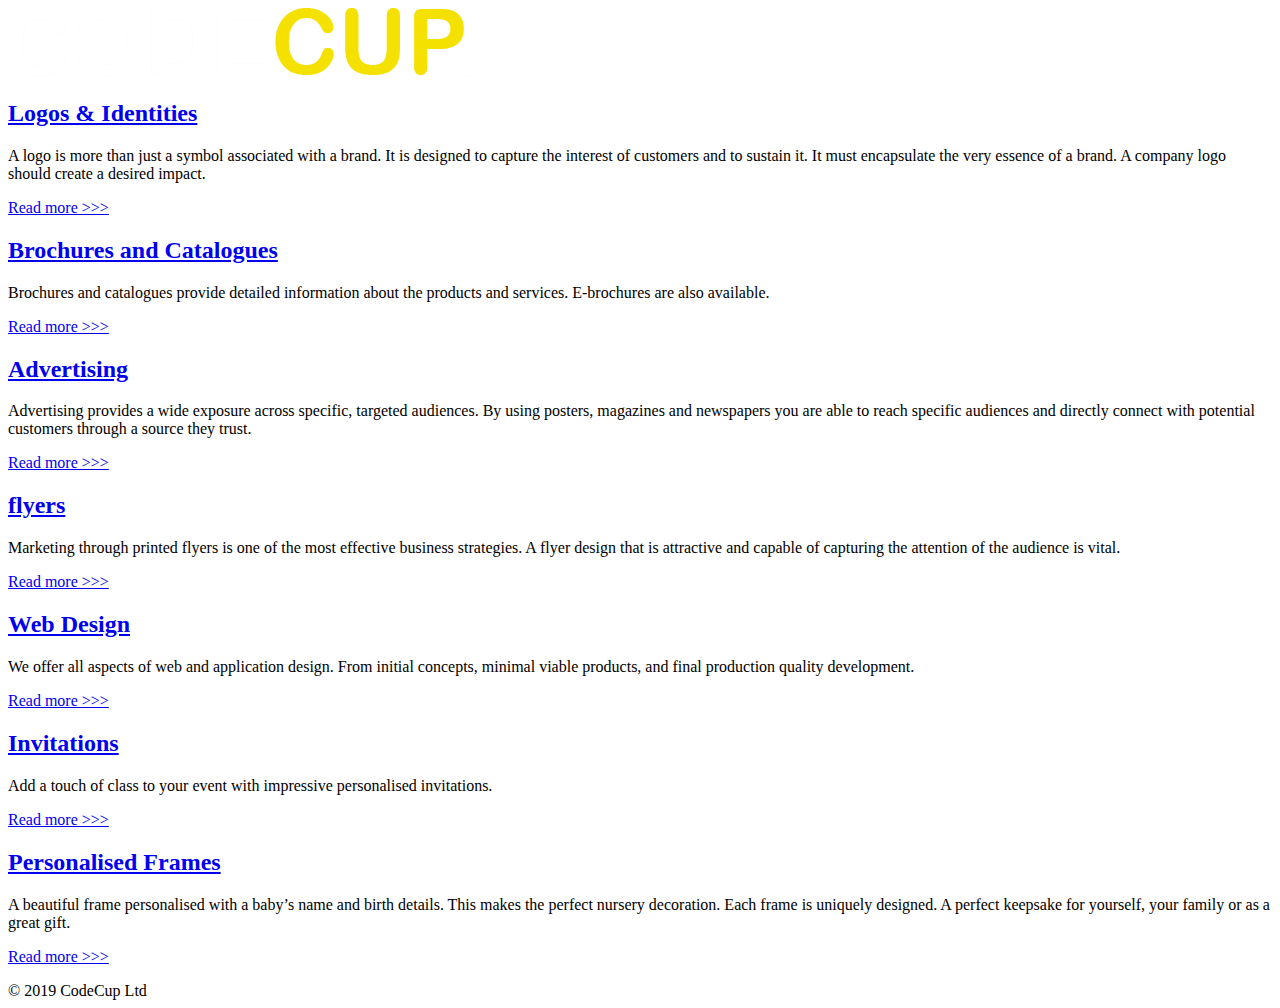
==== index.html @ 32703254 "Build" ====
<!DOCTYPE html>
<html lang="en-uk">
  <head>
	<meta name="generator" content="Hugo 0.59.1" /><meta charset="utf-8">
<meta http-equiv="X-UA-Compatible" content="IE=edge">

<title>Graphic Design, Web Deisgn and Development - CodeCup Ltd: Design Agency</title>

<meta name="description" content="">

<meta name="viewport" content="width=device-width, initial-scale=1">
<meta name="robots" content="all,follow">
<meta name="googlebot" content="index,follow,snippet,archive">

<link rel="stylesheet" href="https://codecup.co.uk/css/spectre.min.css">
<link rel="stylesheet" id="ct-tracks-google-fonts-css" href="//fonts.googleapis.com/css?family=Raleway%3A400%2C700&amp;subset=latin%2Clatin-ext&amp;ver=4.7.2" type="text/css" media="all">

<link href="https://codecup.co.uk/css/custom.css" rel="stylesheet">

<link rel="icon" href="https://codecup.co.uk/images/codecup_icon-32x32.png" sizes="32x32"></head>
  <body>
    <header class="header container grid-xl">
  <div class="columns">
    <div class="column col-12">
      <a href="https://codecup.co.uk" class="logo"><img src="/images/codecup_logo.png" /></a>
    </div>
  </div>
</header>



    <main>
      
  <div class="container grid-xl">


  <div class="home-row columns">
    <div class="home-image column col-sm-12 col-md-12 col-6">
      <a style="background-image: url(images/portfolio/business-cards.jpg)" href="https://codecup.co.uk/portfolio/logos_identities/ "></a>
    </div>
    <div class="home-panel column col-sm-12 col-md-12 col-6">
      <h2><a href="https://codecup.co.uk/portfolio/logos_identities/ "> Logos &amp; Identities</a></h2>
      <p><p>A logo is more than just a symbol associated with a brand. It is designed to capture the interest of customers and to sustain it. It must encapsulate the very essence of a brand. A company logo should create a desired impact.</p></p>
      <p><a class="more-link" href="https://codecup.co.uk/portfolio/logos_identities/ ">Read more &gt;&gt;&gt;</a></p>
    </div>
  </div>

  <div class="home-row columns">
    <div class="home-image column col-sm-12 col-md-12 col-6">
      <a style="background-image: url(images/portfolio/brochure.jpg)" href="https://codecup.co.uk/portfolio/brochures/ "></a>
    </div>
    <div class="home-panel column col-sm-12 col-md-12 col-6">
      <h2><a href="https://codecup.co.uk/portfolio/brochures/ "> Brochures and Catalogues</a></h2>
      <p><p>Brochures and catalogues provide detailed information about the products and services. E-brochures are also available.</p></p>
      <p><a class="more-link" href="https://codecup.co.uk/portfolio/brochures/ ">Read more &gt;&gt;&gt;</a></p>
    </div>
  </div>

  <div class="home-row columns">
    <div class="home-image column col-sm-12 col-md-12 col-6">
      <a style="background-image: url(images/portfolio/advertising.jpg)" href="https://codecup.co.uk/portfolio/advertising/ "></a>
    </div>
    <div class="home-panel column col-sm-12 col-md-12 col-6">
      <h2><a href="https://codecup.co.uk/portfolio/advertising/ "> Advertising</a></h2>
      <p><p>Advertising provides a wide exposure across specific, targeted audiences. By using posters, magazines and newspapers you are able to reach specific audiences and directly connect with potential customers through a source they trust.</p></p>
      <p><a class="more-link" href="https://codecup.co.uk/portfolio/advertising/ ">Read more &gt;&gt;&gt;</a></p>
    </div>
  </div>

  <div class="home-row columns">
    <div class="home-image column col-sm-12 col-md-12 col-6">
      <a style="background-image: url(images/portfolio/flyer.jpg)" href="https://codecup.co.uk/portfolio/flyers/ "></a>
    </div>
    <div class="home-panel column col-sm-12 col-md-12 col-6">
      <h2><a href="https://codecup.co.uk/portfolio/flyers/ "> flyers</a></h2>
      <p><p>Marketing through printed flyers is one of the most effective business strategies. A flyer design that is attractive and capable of capturing the attention of the audience is vital.</p></p>
      <p><a class="more-link" href="https://codecup.co.uk/portfolio/flyers/ ">Read more &gt;&gt;&gt;</a></p>
    </div>
  </div>

  <div class="home-row columns">
    <div class="home-image column col-sm-12 col-md-12 col-6">
      <a style="background-image: url(images/portfolio/web.jpg)" href="https://codecup.co.uk/portfolio/web-design/ "></a>
    </div>
    <div class="home-panel column col-sm-12 col-md-12 col-6">
      <h2><a href="https://codecup.co.uk/portfolio/web-design/ "> Web Design</a></h2>
      <p><p>We offer all aspects of web and application design. From initial concepts, minimal viable products, and final production quality development.</p></p>
      <p><a class="more-link" href="https://codecup.co.uk/portfolio/web-design/ ">Read more &gt;&gt;&gt;</a></p>
    </div>
  </div>

  <div class="home-row columns">
    <div class="home-image column col-sm-12 col-md-12 col-6">
      <a style="background-image: url(images/portfolio/invitations.jpg)" href="https://codecup.co.uk/portfolio/invitations/ "></a>
    </div>
    <div class="home-panel column col-sm-12 col-md-12 col-6">
      <h2><a href="https://codecup.co.uk/portfolio/invitations/ "> Invitations</a></h2>
      <p><p>Add a touch of class to your event with impressive personalised invitations.</p></p>
      <p><a class="more-link" href="https://codecup.co.uk/portfolio/invitations/ ">Read more &gt;&gt;&gt;</a></p>
    </div>
  </div>

  <div class="home-row columns">
    <div class="home-image column col-sm-12 col-md-12 col-6">
      <a style="background-image: url(images/portfolio/personalised-frames.jpg)" href="https://codecup.co.uk/portfolio/personalised-frames/ "></a>
    </div>
    <div class="home-panel column col-sm-12 col-md-12 col-6">
      <h2><a href="https://codecup.co.uk/portfolio/personalised-frames/ "> Personalised Frames</a></h2>
      <p><p>A beautiful frame personalised with a baby’s name and birth details. This makes the perfect nursery decoration. Each frame is uniquely designed. A perfect keepsake for yourself, your family or as a great gift.</p></p>
      <p><a class="more-link" href="https://codecup.co.uk/portfolio/personalised-frames/ ">Read more &gt;&gt;&gt;</a></p>
    </div>
  </div>



    </main>
    <footer>
    &copy; 2019 CodeCup Ltd 
</footer>
  </body>
</html>
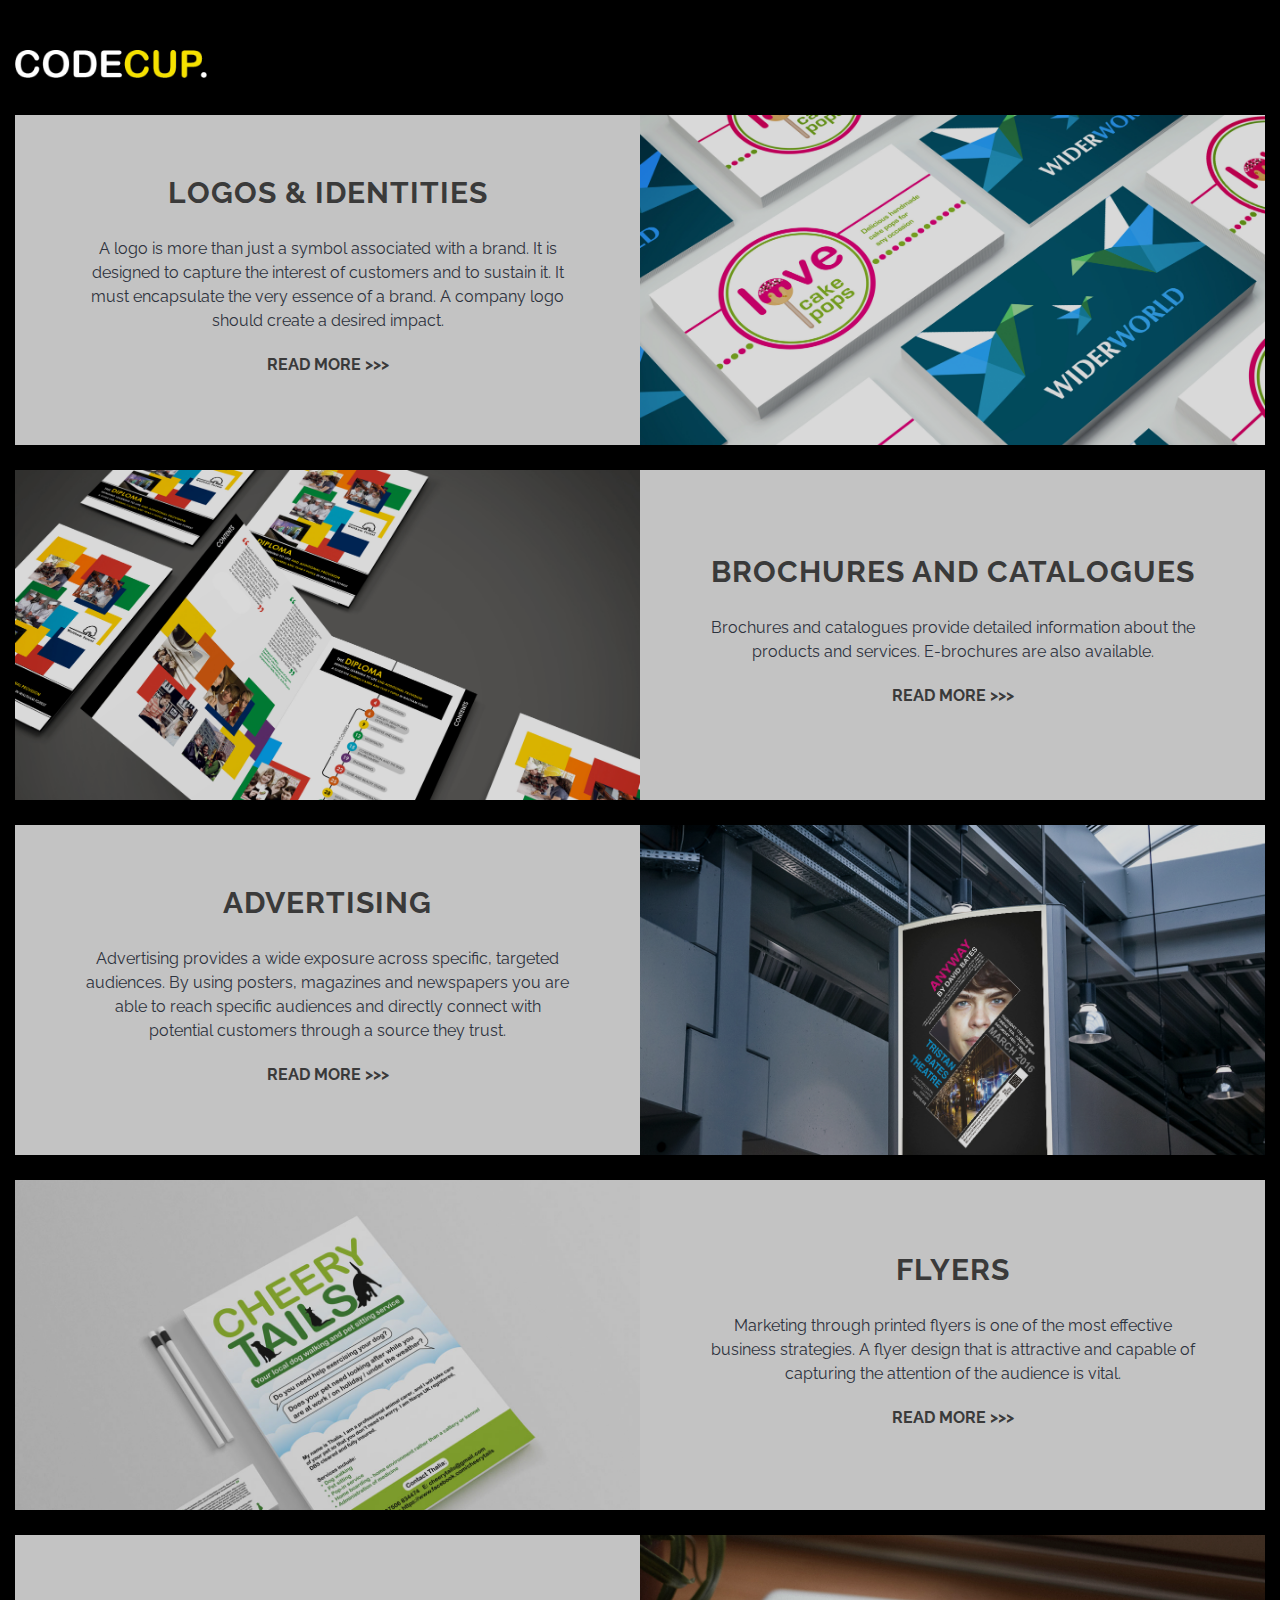
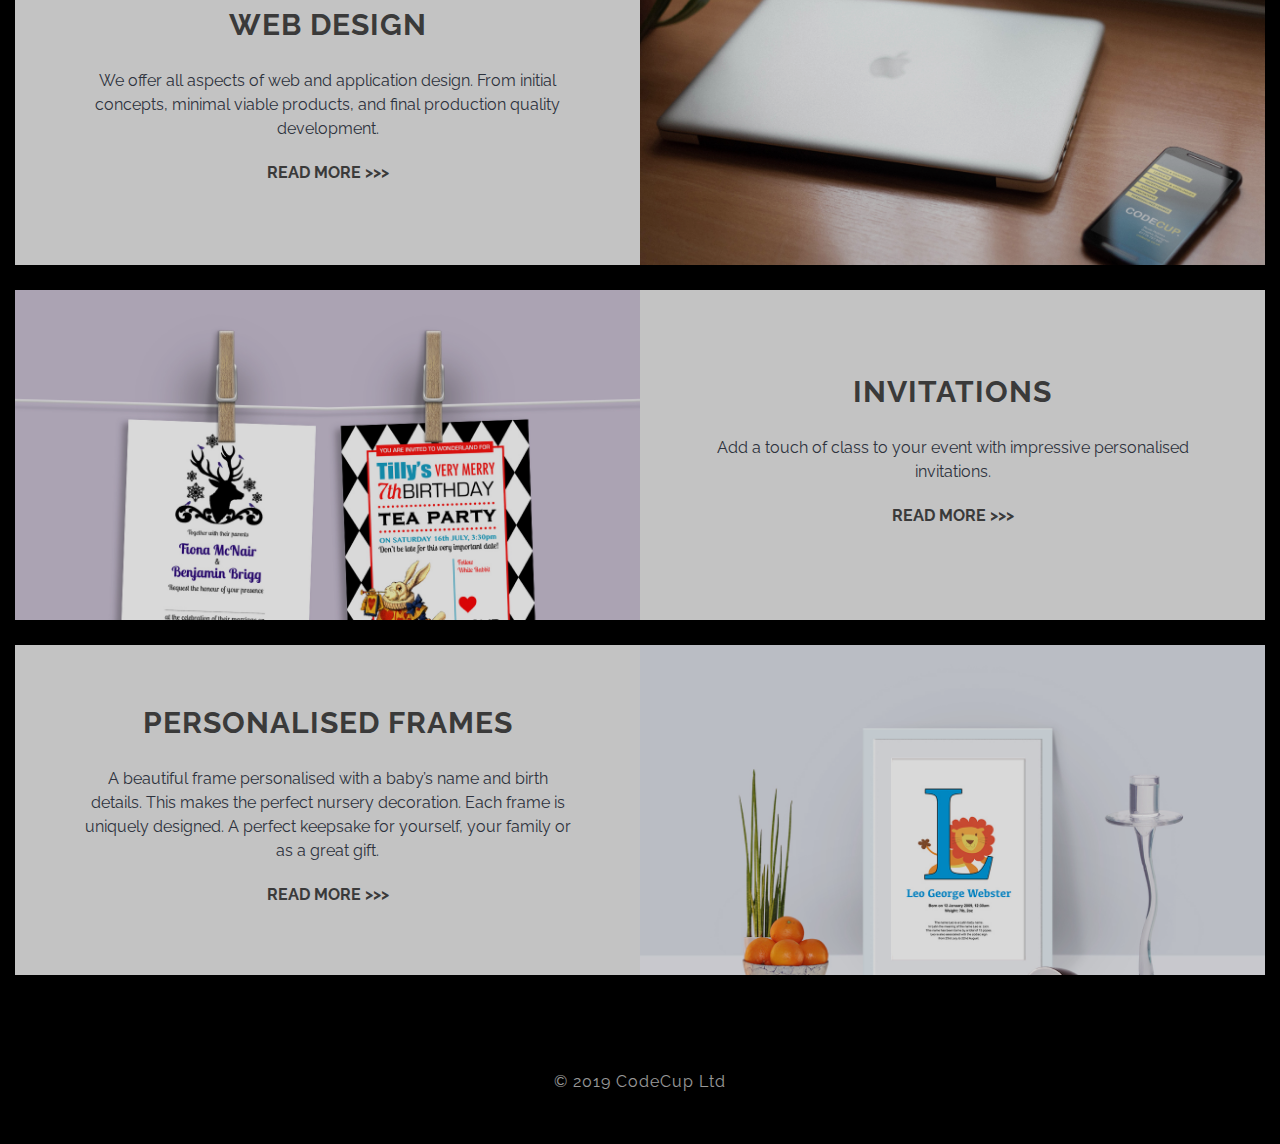
==== commit 6c99b64b: "New build" ====
--- a/index.html
+++ b/index.html
@@ -12,17 +12,17 @@
 <meta name="robots" content="all,follow">
 <meta name="googlebot" content="index,follow,snippet,archive">
 
-<link rel="stylesheet" href="https://codecup.co.uk/css/spectre.min.css">
+<link rel="stylesheet" href="/css/spectre.min.css">
 <link rel="stylesheet" id="ct-tracks-google-fonts-css" href="//fonts.googleapis.com/css?family=Raleway%3A400%2C700&amp;subset=latin%2Clatin-ext&amp;ver=4.7.2" type="text/css" media="all">
 
-<link href="https://codecup.co.uk/css/custom.css" rel="stylesheet">
+<link href="/css/custom.css" rel="stylesheet">
 
-<link rel="icon" href="https://codecup.co.uk/images/codecup_icon-32x32.png" sizes="32x32"></head>
+<link rel="icon" href="/images/codecup_icon-32x32.png" sizes="32x32"></head>
   <body>
     <header class="header container grid-xl">
   <div class="columns">
     <div class="column col-12">
-      <a href="https://codecup.co.uk" class="logo"><img src="/images/codecup_logo.png" /></a>
+      <a href="/" class="logo"><img src="/images/codecup_logo.png" /></a>
     </div>
   </div>
 </header>
@@ -36,78 +36,78 @@
 
   <div class="home-row columns">
     <div class="home-image column col-sm-12 col-md-12 col-6">
-      <a style="background-image: url(images/portfolio/business-cards.jpg)" href="https://codecup.co.uk/portfolio/logos_identities/ "></a>
+      <a style="background-image: url(images/portfolio/business-cards.jpg)" href="/portfolio/logos_identities/ "></a>
     </div>
     <div class="home-panel column col-sm-12 col-md-12 col-6">
-      <h2><a href="https://codecup.co.uk/portfolio/logos_identities/ "> Logos &amp; Identities</a></h2>
+      <h2><a href="/portfolio/logos_identities/ "> Logos &amp; Identities</a></h2>
       <p><p>A logo is more than just a symbol associated with a brand. It is designed to capture the interest of customers and to sustain it. It must encapsulate the very essence of a brand. A company logo should create a desired impact.</p></p>
-      <p><a class="more-link" href="https://codecup.co.uk/portfolio/logos_identities/ ">Read more &gt;&gt;&gt;</a></p>
+      <p><a class="more-link" href="/portfolio/logos_identities/ ">Read more &gt;&gt;&gt;</a></p>
     </div>
   </div>
 
   <div class="home-row columns">
     <div class="home-image column col-sm-12 col-md-12 col-6">
-      <a style="background-image: url(images/portfolio/brochure.jpg)" href="https://codecup.co.uk/portfolio/brochures/ "></a>
+      <a style="background-image: url(images/portfolio/brochure.jpg)" href="/portfolio/brochures/ "></a>
     </div>
     <div class="home-panel column col-sm-12 col-md-12 col-6">
-      <h2><a href="https://codecup.co.uk/portfolio/brochures/ "> Brochures and Catalogues</a></h2>
+      <h2><a href="/portfolio/brochures/ "> Brochures and Catalogues</a></h2>
       <p><p>Brochures and catalogues provide detailed information about the products and services. E-brochures are also available.</p></p>
-      <p><a class="more-link" href="https://codecup.co.uk/portfolio/brochures/ ">Read more &gt;&gt;&gt;</a></p>
+      <p><a class="more-link" href="/portfolio/brochures/ ">Read more &gt;&gt;&gt;</a></p>
     </div>
   </div>
 
   <div class="home-row columns">
     <div class="home-image column col-sm-12 col-md-12 col-6">
-      <a style="background-image: url(images/portfolio/advertising.jpg)" href="https://codecup.co.uk/portfolio/advertising/ "></a>
+      <a style="background-image: url(images/portfolio/advertising.jpg)" href="/portfolio/advertising/ "></a>
     </div>
     <div class="home-panel column col-sm-12 col-md-12 col-6">
-      <h2><a href="https://codecup.co.uk/portfolio/advertising/ "> Advertising</a></h2>
+      <h2><a href="/portfolio/advertising/ "> Advertising</a></h2>
       <p><p>Advertising provides a wide exposure across specific, targeted audiences. By using posters, magazines and newspapers you are able to reach specific audiences and directly connect with potential customers through a source they trust.</p></p>
-      <p><a class="more-link" href="https://codecup.co.uk/portfolio/advertising/ ">Read more &gt;&gt;&gt;</a></p>
+      <p><a class="more-link" href="/portfolio/advertising/ ">Read more &gt;&gt;&gt;</a></p>
     </div>
   </div>
 
   <div class="home-row columns">
     <div class="home-image column col-sm-12 col-md-12 col-6">
-      <a style="background-image: url(images/portfolio/flyer.jpg)" href="https://codecup.co.uk/portfolio/flyers/ "></a>
+      <a style="background-image: url(images/portfolio/flyer.jpg)" href="/portfolio/flyers/ "></a>
     </div>
     <div class="home-panel column col-sm-12 col-md-12 col-6">
-      <h2><a href="https://codecup.co.uk/portfolio/flyers/ "> flyers</a></h2>
+      <h2><a href="/portfolio/flyers/ "> flyers</a></h2>
       <p><p>Marketing through printed flyers is one of the most effective business strategies. A flyer design that is attractive and capable of capturing the attention of the audience is vital.</p></p>
-      <p><a class="more-link" href="https://codecup.co.uk/portfolio/flyers/ ">Read more &gt;&gt;&gt;</a></p>
+      <p><a class="more-link" href="/portfolio/flyers/ ">Read more &gt;&gt;&gt;</a></p>
     </div>
   </div>
 
   <div class="home-row columns">
     <div class="home-image column col-sm-12 col-md-12 col-6">
-      <a style="background-image: url(images/portfolio/web.jpg)" href="https://codecup.co.uk/portfolio/web-design/ "></a>
+      <a style="background-image: url(images/portfolio/web.jpg)" href="/portfolio/web-design/ "></a>
     </div>
     <div class="home-panel column col-sm-12 col-md-12 col-6">
-      <h2><a href="https://codecup.co.uk/portfolio/web-design/ "> Web Design</a></h2>
+      <h2><a href="/portfolio/web-design/ "> Web Design</a></h2>
       <p><p>We offer all aspects of web and application design. From initial concepts, minimal viable products, and final production quality development.</p></p>
-      <p><a class="more-link" href="https://codecup.co.uk/portfolio/web-design/ ">Read more &gt;&gt;&gt;</a></p>
+      <p><a class="more-link" href="/portfolio/web-design/ ">Read more &gt;&gt;&gt;</a></p>
     </div>
   </div>
 
   <div class="home-row columns">
     <div class="home-image column col-sm-12 col-md-12 col-6">
-      <a style="background-image: url(images/portfolio/invitations.jpg)" href="https://codecup.co.uk/portfolio/invitations/ "></a>
+      <a style="background-image: url(images/portfolio/invitations.jpg)" href="/portfolio/invitations/ "></a>
     </div>
     <div class="home-panel column col-sm-12 col-md-12 col-6">
-      <h2><a href="https://codecup.co.uk/portfolio/invitations/ "> Invitations</a></h2>
+      <h2><a href="/portfolio/invitations/ "> Invitations</a></h2>
       <p><p>Add a touch of class to your event with impressive personalised invitations.</p></p>
-      <p><a class="more-link" href="https://codecup.co.uk/portfolio/invitations/ ">Read more &gt;&gt;&gt;</a></p>
+      <p><a class="more-link" href="/portfolio/invitations/ ">Read more &gt;&gt;&gt;</a></p>
     </div>
   </div>
 
   <div class="home-row columns">
     <div class="home-image column col-sm-12 col-md-12 col-6">
-      <a style="background-image: url(images/portfolio/personalised-frames.jpg)" href="https://codecup.co.uk/portfolio/personalised-frames/ "></a>
+      <a style="background-image: url(images/portfolio/personalised-frames.jpg)" href="/portfolio/personalised-frames/ "></a>
     </div>
     <div class="home-panel column col-sm-12 col-md-12 col-6">
-      <h2><a href="https://codecup.co.uk/portfolio/personalised-frames/ "> Personalised Frames</a></h2>
+      <h2><a href="/portfolio/personalised-frames/ "> Personalised Frames</a></h2>
       <p><p>A beautiful frame personalised with a baby’s name and birth details. This makes the perfect nursery decoration. Each frame is uniquely designed. A perfect keepsake for yourself, your family or as a great gift.</p></p>
-      <p><a class="more-link" href="https://codecup.co.uk/portfolio/personalised-frames/ ">Read more &gt;&gt;&gt;</a></p>
+      <p><a class="more-link" href="/portfolio/personalised-frames/ ">Read more &gt;&gt;&gt;</a></p>
     </div>
   </div>
 
--- a/css/custom.css
+++ b/css/custom.css
@@ -0,0 +1,313 @@
+body {
+    background-color: #000;
+    font-family: "raleway", sans-serif;
+}
+
+/*
+    HEADER 
+*/
+
+.logo img {
+    max-width: 12em;
+    max-height: 3em;
+}
+
+/*
+    HOME
+*/
+
+.home-row {
+    opacity: 0.8;
+    display: flex;
+    flex-direction: row;
+    transition: opacity .3s;
+}
+
+.home-row:hover {
+    opacity: 1;
+}
+
+.home-row:hover .home-image a {
+    transform: scale(1.1);
+}
+
+.home-row:nth-child(odd) {
+  flex-direction: row-reverse;
+}
+
+.home-panel {
+    background-color: #fff;
+    text-align: center;
+    padding: 0 5.55%;
+    display: flex;
+    flex-direction: column;
+    justify-content: center;
+    min-height: 330px;
+}
+
+.home-panel h2 a {
+    color: #4d4d4d;
+    font-size: 30px;
+    letter-spacing: 1px;
+    font-weight: 700;
+}
+
+.home-panel h2::after {
+    content: ' ';
+    display: block;
+    width: 4em;
+    background-color: #4d4d4d;
+}
+
+.home-panel p {
+    margin-bottom: 10px;
+}
+
+.home-panel a,
+.home-panel a:hover {
+    text-transform: uppercase;
+    color: #4d4d4d;
+    font-weight: 700;
+    text-decoration: none;
+    transition: opacity .25s;
+}
+
+.home-panel a:hover {
+    opacity: 0.7;
+}
+
+.home-image {
+    padding: 0;
+    overflow: hidden;
+}
+
+.home-image a {
+    width: 100%;
+    display: block;
+    background-size: cover;
+    min-height: 330px;
+    transition: all .7s;
+}
+
+/*
+    WORK
+*/
+
+.work-image {
+    background-size: cover;
+    min-height: 330px;
+    border: 15px solid #000;
+    border-top:0;
+    border-bottom:0;
+}
+
+.work-body {
+    display: flex;
+    flex-direction: column;
+    justify-content: center;
+    align-items: center;
+    background-color: #fff;
+    border: 15px solid #000;
+    border-top:0;
+    border-bottom:0;
+}
+
+.work-body .spacer {
+    content: ' ';
+    display: block;
+    margin: 4em auto 1em;
+    width: 4em;
+    height: 0.35em;
+    background-color: #4d4d4d;
+}
+
+.work-body blockquote p {
+    width: 100%;
+}
+
+/*
+    FOOTER
+*/
+
+footer {
+    display: flex;
+    justify-content: center;
+    align-items: center;
+    color: #fff;
+    opacity: .6;
+    letter-spacing: 1px;
+}
+
+/* Mobile */
+@media only screen and (max-width: 600px) {
+    
+    /*
+       MOBILE: HEADER
+    */
+    .header {
+        padding: 17px 15px 10px 15px;
+    }
+
+    .logo img {
+        max-width: 8em;
+        max-height: 3em;
+    }
+
+    /*
+       MOBILE: HOME
+    */
+    .home-row {
+        opacity: 1;
+        padding: 0 15px;
+        margin-bottom: 15px;
+    }
+
+    .home-panel {
+        opacity: 0.9;
+    }
+
+    .home-panel {
+        min-height: 270px;
+    }
+
+    .home-panel h2 a {
+        font-size: 20px;
+        font-weight: 700;
+    }
+
+    .home-panel h2::after {
+        margin: 0.5em auto 0;
+        width: 3em;
+        height: 0.12em;
+    }
+
+    .home-panel p {
+        font-size: 14px;
+    }
+
+    .home-image a {
+        min-height: 250px;
+    }
+
+    /*
+        MOBILE: WORK
+    */
+
+    .work-image {
+        display: block;
+    }
+
+    .work-body p,
+    .work-body blockquote {
+        width: 80%;
+    }
+
+    .work-body .spacer {
+        margin: 2em auto 0.5em;
+        height: 0.19em;
+    }
+
+    /*
+        FOOTER
+    */
+
+    footer {
+        padding: 25px 0 15px 0;
+    }
+}
+
+/* Tablet */
+@media only screen and (min-width: 600px) {
+    
+    /*
+        TABLET: HEADER
+    */
+    .header {
+        padding: 40px 15px 25px 15px;
+    }
+
+    /*
+        TABLET: HOME
+    */
+    .home-row {
+        opacity: 1;
+        padding: 0 15px;
+        margin-bottom: 15px;
+    }
+
+    .home-panel {
+        opacity: 0.9;
+    }
+
+    /*
+        TABLET: WORK
+    */
+
+    .work-image {
+        min-height: 400px;
+    }
+
+    .work-body p,
+    .work-body blockquote {
+        width: 70%;
+    }
+
+    .work-body .spacer {
+        margin: 3em auto 0.8em;
+        height: 0.25em;
+    }
+
+    /*
+        TABLET: FOOTER
+    */
+
+    footer {
+        padding: 50px 0 30px 0;
+    }
+}
+
+/* Desktop */
+@media only screen and (min-width: 992px) {
+    /*
+        DESKTOP: HEADER
+    */
+
+    .header {
+        padding: 50px 15px 30px 15px;
+    }
+
+    /*
+        DESKTOP: HOME
+    */
+
+    .home-row {
+        opacity: 0.85;
+        padding: 0 15px;
+        margin-bottom: 25px;
+    }
+
+    /*
+        DESKTOP: WORK
+    */
+
+    .work-image {
+        min-height: 530px;
+    }
+
+    .work-body p,
+    .work-body blockquote {
+        width: 55%;
+    }
+
+    .work-body .spacer {
+        margin: 4em auto 1em;
+        height: 0.3em;
+    }
+
+    /*
+        DESKTOP: FOOTER
+    */
+    footer {
+        padding: 70px 0 50px 0;
+    }
+}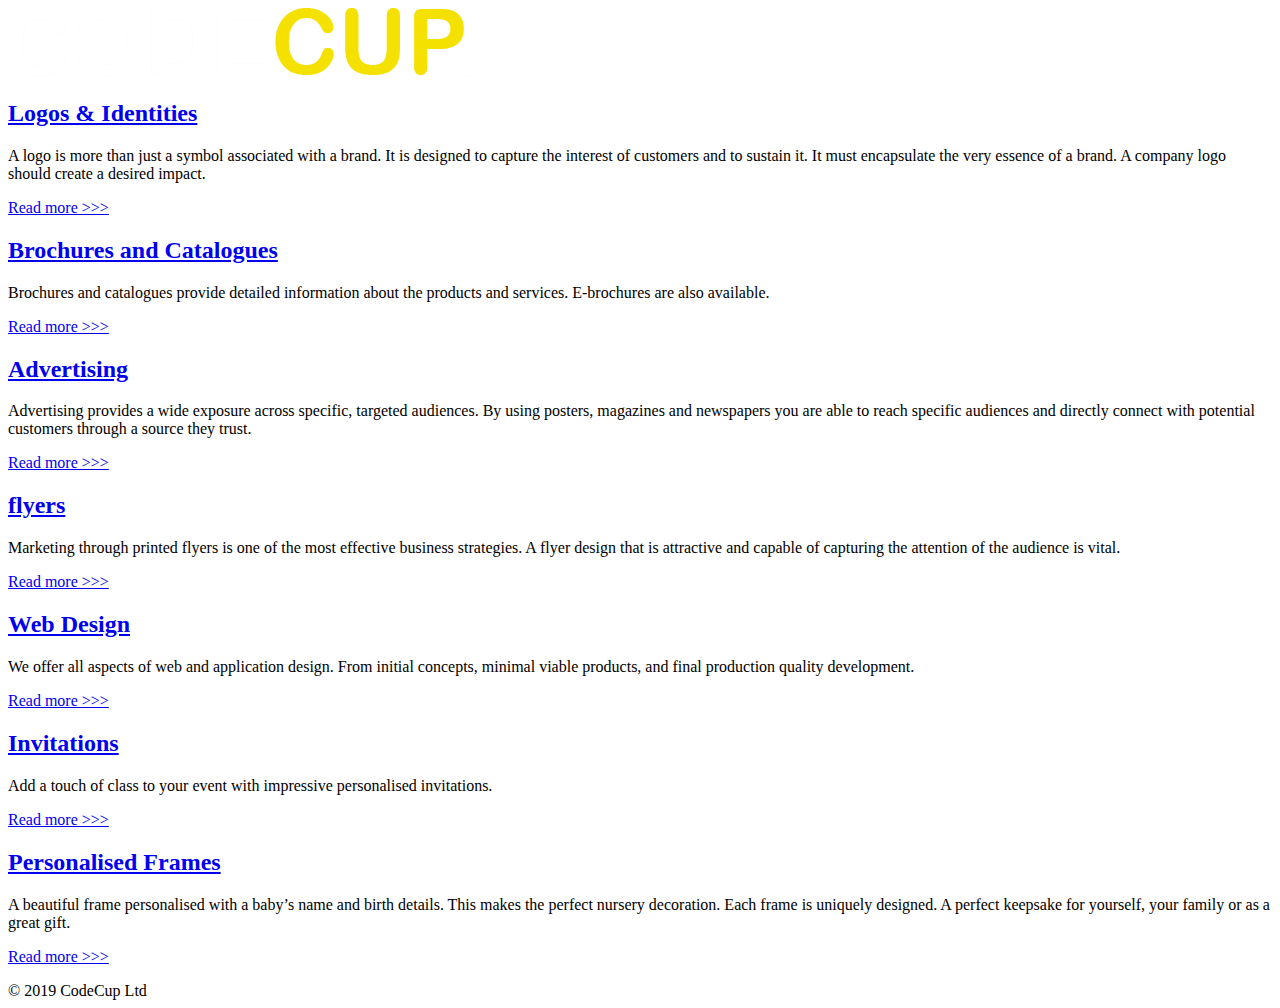
==== commit b47ffb38: "New build" ====
--- a/index.html
+++ b/index.html
@@ -12,17 +12,17 @@
 <meta name="robots" content="all,follow">
 <meta name="googlebot" content="index,follow,snippet,archive">
 
-<link rel="stylesheet" href="/css/spectre.min.css">
+<link rel="stylesheet" href="https://codecup.co.uk/css/spectre.min.css">
 <link rel="stylesheet" id="ct-tracks-google-fonts-css" href="//fonts.googleapis.com/css?family=Raleway%3A400%2C700&amp;subset=latin%2Clatin-ext&amp;ver=4.7.2" type="text/css" media="all">
 
-<link href="/css/custom.css" rel="stylesheet">
+<link href="https://codecup.co.uk/css/custom.css" rel="stylesheet">
 
-<link rel="icon" href="/images/codecup_icon-32x32.png" sizes="32x32"></head>
+<link rel="icon" href="https://codecup.co.uk/images/codecup_icon-32x32.png" sizes="32x32"></head>
   <body>
     <header class="header container grid-xl">
   <div class="columns">
     <div class="column col-12">
-      <a href="/" class="logo"><img src="/images/codecup_logo.png" /></a>
+      <a href="https://codecup.co.uk" class="logo"><img src="/images/codecup_logo.png" /></a>
     </div>
   </div>
 </header>
@@ -36,78 +36,78 @@
 
   <div class="home-row columns">
     <div class="home-image column col-sm-12 col-md-12 col-6">
-      <a style="background-image: url(images/portfolio/business-cards.jpg)" href="/portfolio/logos_identities/ "></a>
+      <a style="background-image: url(images/portfolio/business-cards.jpg)" href="https://codecup.co.uk/portfolio/logos_identities/ "></a>
     </div>
     <div class="home-panel column col-sm-12 col-md-12 col-6">
-      <h2><a href="/portfolio/logos_identities/ "> Logos &amp; Identities</a></h2>
+      <h2><a href="https://codecup.co.uk/portfolio/logos_identities/ "> Logos &amp; Identities</a></h2>
       <p><p>A logo is more than just a symbol associated with a brand. It is designed to capture the interest of customers and to sustain it. It must encapsulate the very essence of a brand. A company logo should create a desired impact.</p></p>
-      <p><a class="more-link" href="/portfolio/logos_identities/ ">Read more &gt;&gt;&gt;</a></p>
+      <p><a class="more-link" href="https://codecup.co.uk/portfolio/logos_identities/ ">Read more &gt;&gt;&gt;</a></p>
     </div>
   </div>
 
   <div class="home-row columns">
     <div class="home-image column col-sm-12 col-md-12 col-6">
-      <a style="background-image: url(images/portfolio/brochure.jpg)" href="/portfolio/brochures/ "></a>
+      <a style="background-image: url(images/portfolio/brochure.jpg)" href="https://codecup.co.uk/portfolio/brochures/ "></a>
     </div>
     <div class="home-panel column col-sm-12 col-md-12 col-6">
-      <h2><a href="/portfolio/brochures/ "> Brochures and Catalogues</a></h2>
+      <h2><a href="https://codecup.co.uk/portfolio/brochures/ "> Brochures and Catalogues</a></h2>
       <p><p>Brochures and catalogues provide detailed information about the products and services. E-brochures are also available.</p></p>
-      <p><a class="more-link" href="/portfolio/brochures/ ">Read more &gt;&gt;&gt;</a></p>
+      <p><a class="more-link" href="https://codecup.co.uk/portfolio/brochures/ ">Read more &gt;&gt;&gt;</a></p>
     </div>
   </div>
 
   <div class="home-row columns">
     <div class="home-image column col-sm-12 col-md-12 col-6">
-      <a style="background-image: url(images/portfolio/advertising.jpg)" href="/portfolio/advertising/ "></a>
+      <a style="background-image: url(images/portfolio/advertising.jpg)" href="https://codecup.co.uk/portfolio/advertising/ "></a>
     </div>
     <div class="home-panel column col-sm-12 col-md-12 col-6">
-      <h2><a href="/portfolio/advertising/ "> Advertising</a></h2>
+      <h2><a href="https://codecup.co.uk/portfolio/advertising/ "> Advertising</a></h2>
       <p><p>Advertising provides a wide exposure across specific, targeted audiences. By using posters, magazines and newspapers you are able to reach specific audiences and directly connect with potential customers through a source they trust.</p></p>
-      <p><a class="more-link" href="/portfolio/advertising/ ">Read more &gt;&gt;&gt;</a></p>
+      <p><a class="more-link" href="https://codecup.co.uk/portfolio/advertising/ ">Read more &gt;&gt;&gt;</a></p>
     </div>
   </div>
 
   <div class="home-row columns">
     <div class="home-image column col-sm-12 col-md-12 col-6">
-      <a style="background-image: url(images/portfolio/flyer.jpg)" href="/portfolio/flyers/ "></a>
+      <a style="background-image: url(images/portfolio/flyer.jpg)" href="https://codecup.co.uk/portfolio/flyers/ "></a>
     </div>
     <div class="home-panel column col-sm-12 col-md-12 col-6">
-      <h2><a href="/portfolio/flyers/ "> flyers</a></h2>
+      <h2><a href="https://codecup.co.uk/portfolio/flyers/ "> flyers</a></h2>
       <p><p>Marketing through printed flyers is one of the most effective business strategies. A flyer design that is attractive and capable of capturing the attention of the audience is vital.</p></p>
-      <p><a class="more-link" href="/portfolio/flyers/ ">Read more &gt;&gt;&gt;</a></p>
+      <p><a class="more-link" href="https://codecup.co.uk/portfolio/flyers/ ">Read more &gt;&gt;&gt;</a></p>
     </div>
   </div>
 
   <div class="home-row columns">
     <div class="home-image column col-sm-12 col-md-12 col-6">
-      <a style="background-image: url(images/portfolio/web.jpg)" href="/portfolio/web-design/ "></a>
+      <a style="background-image: url(images/portfolio/web.jpg)" href="https://codecup.co.uk/portfolio/web-design/ "></a>
     </div>
     <div class="home-panel column col-sm-12 col-md-12 col-6">
-      <h2><a href="/portfolio/web-design/ "> Web Design</a></h2>
+      <h2><a href="https://codecup.co.uk/portfolio/web-design/ "> Web Design</a></h2>
       <p><p>We offer all aspects of web and application design. From initial concepts, minimal viable products, and final production quality development.</p></p>
-      <p><a class="more-link" href="/portfolio/web-design/ ">Read more &gt;&gt;&gt;</a></p>
+      <p><a class="more-link" href="https://codecup.co.uk/portfolio/web-design/ ">Read more &gt;&gt;&gt;</a></p>
     </div>
   </div>
 
   <div class="home-row columns">
     <div class="home-image column col-sm-12 col-md-12 col-6">
-      <a style="background-image: url(images/portfolio/invitations.jpg)" href="/portfolio/invitations/ "></a>
+      <a style="background-image: url(images/portfolio/invitations.jpg)" href="https://codecup.co.uk/portfolio/invitations/ "></a>
     </div>
     <div class="home-panel column col-sm-12 col-md-12 col-6">
-      <h2><a href="/portfolio/invitations/ "> Invitations</a></h2>
+      <h2><a href="https://codecup.co.uk/portfolio/invitations/ "> Invitations</a></h2>
       <p><p>Add a touch of class to your event with impressive personalised invitations.</p></p>
-      <p><a class="more-link" href="/portfolio/invitations/ ">Read more &gt;&gt;&gt;</a></p>
+      <p><a class="more-link" href="https://codecup.co.uk/portfolio/invitations/ ">Read more &gt;&gt;&gt;</a></p>
     </div>
   </div>
 
   <div class="home-row columns">
     <div class="home-image column col-sm-12 col-md-12 col-6">
-      <a style="background-image: url(images/portfolio/personalised-frames.jpg)" href="/portfolio/personalised-frames/ "></a>
+      <a style="background-image: url(images/portfolio/personalised-frames.jpg)" href="https://codecup.co.uk/portfolio/personalised-frames/ "></a>
     </div>
     <div class="home-panel column col-sm-12 col-md-12 col-6">
-      <h2><a href="/portfolio/personalised-frames/ "> Personalised Frames</a></h2>
+      <h2><a href="https://codecup.co.uk/portfolio/personalised-frames/ "> Personalised Frames</a></h2>
       <p><p>A beautiful frame personalised with a baby’s name and birth details. This makes the perfect nursery decoration. Each frame is uniquely designed. A perfect keepsake for yourself, your family or as a great gift.</p></p>
-      <p><a class="more-link" href="/portfolio/personalised-frames/ ">Read more &gt;&gt;&gt;</a></p>
+      <p><a class="more-link" href="https://codecup.co.uk/portfolio/personalised-frames/ ">Read more &gt;&gt;&gt;</a></p>
     </div>
   </div>
 
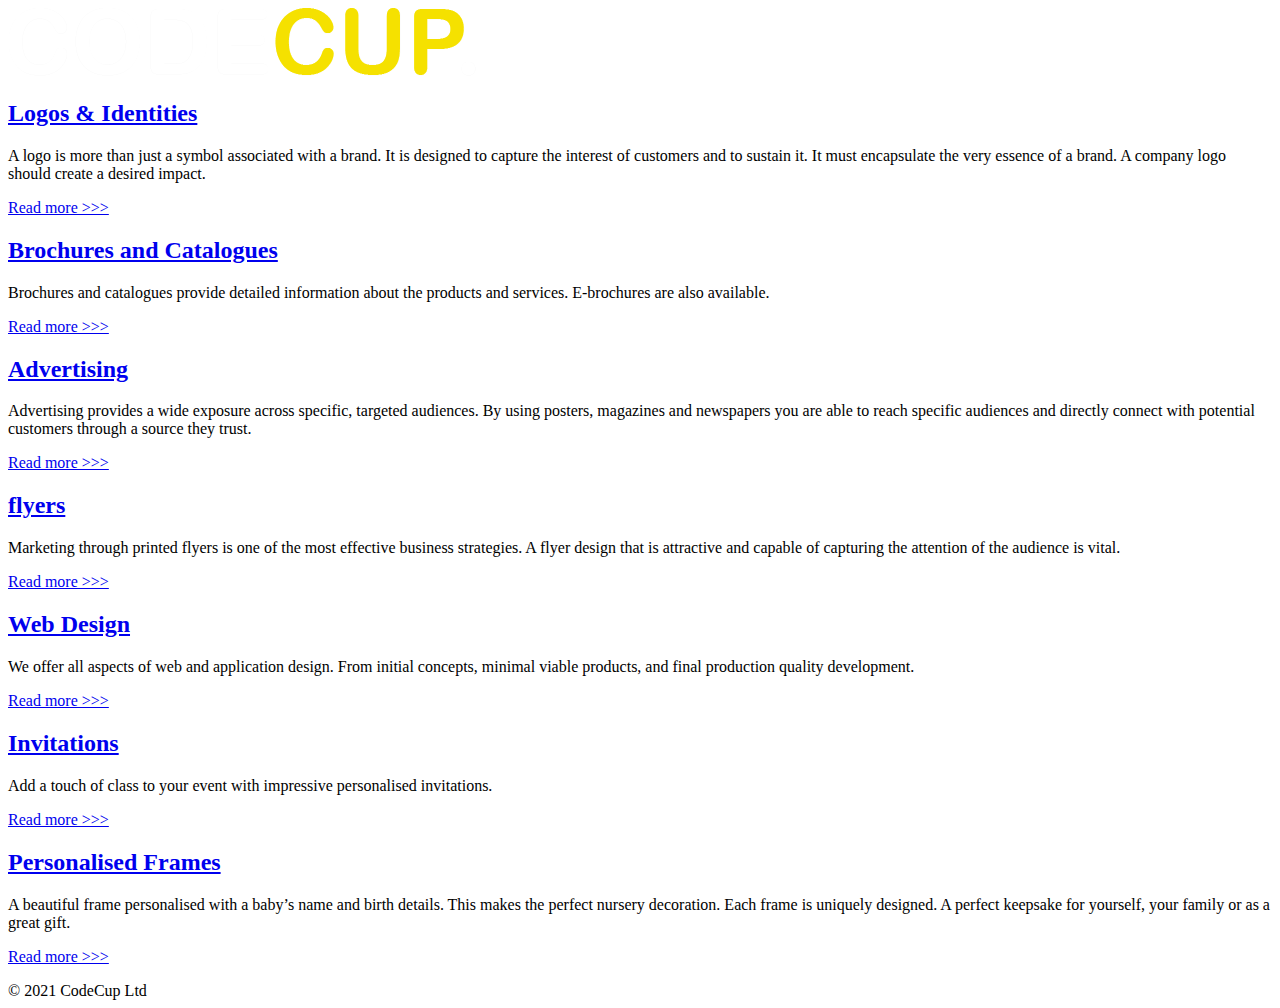
==== commit dda5fedb: "Update" ====
--- a/index.html
+++ b/index.html
@@ -1,10 +1,10 @@
 <!DOCTYPE html>
 <html lang="en-uk">
   <head>
-	<meta name="generator" content="Hugo 0.59.1" /><meta charset="utf-8">
+	<meta name="generator" content="Hugo 0.80.0" /><meta charset="utf-8">
 <meta http-equiv="X-UA-Compatible" content="IE=edge">
 
-<title>Graphic Design, Web Deisgn and Development - CodeCup Ltd: Design Agency</title>
+<title>Graphic Design, Web Design and Development - CodeCup Ltd: Design Agency</title>
 
 <meta name="description" content="">
 
@@ -12,17 +12,17 @@
 <meta name="robots" content="all,follow">
 <meta name="googlebot" content="index,follow,snippet,archive">
 
-<link rel="stylesheet" href="https://codecup.co.uk/css/spectre.min.css">
+<link rel="stylesheet" href="//codecup.co.uk/css/spectre.min.css">
 <link rel="stylesheet" id="ct-tracks-google-fonts-css" href="//fonts.googleapis.com/css?family=Raleway%3A400%2C700&amp;subset=latin%2Clatin-ext&amp;ver=4.7.2" type="text/css" media="all">
 
-<link href="https://codecup.co.uk/css/custom.css" rel="stylesheet">
+<link href="//codecup.co.uk/css/custom.css" rel="stylesheet">
 
-<link rel="icon" href="https://codecup.co.uk/images/codecup_icon-32x32.png" sizes="32x32"></head>
+<link rel="icon" href="//codecup.co.uk/images/codecup_icon-32x32.png" sizes="32x32"></head>
   <body>
     <header class="header container grid-xl">
   <div class="columns">
     <div class="column col-12">
-      <a href="https://codecup.co.uk" class="logo"><img src="/images/codecup_logo.png" /></a>
+      <a href="//codecup.co.uk" class="logo"><img src="/images/codecup_logo.png" /></a>
     </div>
   </div>
 </header>
@@ -36,78 +36,78 @@
 
   <div class="home-row columns">
     <div class="home-image column col-sm-12 col-md-12 col-6">
-      <a style="background-image: url(images/portfolio/business-cards.jpg)" href="https://codecup.co.uk/portfolio/logos_identities/ "></a>
+      <a style="background-image: url(images/portfolio/business-cards.jpg)" href="//codecup.co.uk/portfolio/logos_identities/ "></a>
     </div>
     <div class="home-panel column col-sm-12 col-md-12 col-6">
-      <h2><a href="https://codecup.co.uk/portfolio/logos_identities/ "> Logos &amp; Identities</a></h2>
+      <h2><a href="//codecup.co.uk/portfolio/logos_identities/ "> Logos &amp; Identities</a></h2>
       <p><p>A logo is more than just a symbol associated with a brand. It is designed to capture the interest of customers and to sustain it. It must encapsulate the very essence of a brand. A company logo should create a desired impact.</p></p>
-      <p><a class="more-link" href="https://codecup.co.uk/portfolio/logos_identities/ ">Read more &gt;&gt;&gt;</a></p>
+      <p><a class="more-link" href="//codecup.co.uk/portfolio/logos_identities/ ">Read more &gt;&gt;&gt;</a></p>
     </div>
   </div>
 
   <div class="home-row columns">
     <div class="home-image column col-sm-12 col-md-12 col-6">
-      <a style="background-image: url(images/portfolio/brochure.jpg)" href="https://codecup.co.uk/portfolio/brochures/ "></a>
+      <a style="background-image: url(images/portfolio/brochure.jpg)" href="//codecup.co.uk/portfolio/brochures/ "></a>
     </div>
     <div class="home-panel column col-sm-12 col-md-12 col-6">
-      <h2><a href="https://codecup.co.uk/portfolio/brochures/ "> Brochures and Catalogues</a></h2>
+      <h2><a href="//codecup.co.uk/portfolio/brochures/ "> Brochures and Catalogues</a></h2>
       <p><p>Brochures and catalogues provide detailed information about the products and services. E-brochures are also available.</p></p>
-      <p><a class="more-link" href="https://codecup.co.uk/portfolio/brochures/ ">Read more &gt;&gt;&gt;</a></p>
+      <p><a class="more-link" href="//codecup.co.uk/portfolio/brochures/ ">Read more &gt;&gt;&gt;</a></p>
     </div>
   </div>
 
   <div class="home-row columns">
     <div class="home-image column col-sm-12 col-md-12 col-6">
-      <a style="background-image: url(images/portfolio/advertising.jpg)" href="https://codecup.co.uk/portfolio/advertising/ "></a>
+      <a style="background-image: url(images/portfolio/advertising.jpg)" href="//codecup.co.uk/portfolio/advertising/ "></a>
     </div>
     <div class="home-panel column col-sm-12 col-md-12 col-6">
-      <h2><a href="https://codecup.co.uk/portfolio/advertising/ "> Advertising</a></h2>
+      <h2><a href="//codecup.co.uk/portfolio/advertising/ "> Advertising</a></h2>
       <p><p>Advertising provides a wide exposure across specific, targeted audiences. By using posters, magazines and newspapers you are able to reach specific audiences and directly connect with potential customers through a source they trust.</p></p>
-      <p><a class="more-link" href="https://codecup.co.uk/portfolio/advertising/ ">Read more &gt;&gt;&gt;</a></p>
+      <p><a class="more-link" href="//codecup.co.uk/portfolio/advertising/ ">Read more &gt;&gt;&gt;</a></p>
     </div>
   </div>
 
   <div class="home-row columns">
     <div class="home-image column col-sm-12 col-md-12 col-6">
-      <a style="background-image: url(images/portfolio/flyer.jpg)" href="https://codecup.co.uk/portfolio/flyers/ "></a>
+      <a style="background-image: url(images/portfolio/flyer.jpg)" href="//codecup.co.uk/portfolio/flyers/ "></a>
     </div>
     <div class="home-panel column col-sm-12 col-md-12 col-6">
-      <h2><a href="https://codecup.co.uk/portfolio/flyers/ "> flyers</a></h2>
+      <h2><a href="//codecup.co.uk/portfolio/flyers/ "> flyers</a></h2>
       <p><p>Marketing through printed flyers is one of the most effective business strategies. A flyer design that is attractive and capable of capturing the attention of the audience is vital.</p></p>
-      <p><a class="more-link" href="https://codecup.co.uk/portfolio/flyers/ ">Read more &gt;&gt;&gt;</a></p>
+      <p><a class="more-link" href="//codecup.co.uk/portfolio/flyers/ ">Read more &gt;&gt;&gt;</a></p>
     </div>
   </div>
 
   <div class="home-row columns">
     <div class="home-image column col-sm-12 col-md-12 col-6">
-      <a style="background-image: url(images/portfolio/web.jpg)" href="https://codecup.co.uk/portfolio/web-design/ "></a>
+      <a style="background-image: url(images/portfolio/web.jpg)" href="//codecup.co.uk/portfolio/web-design/ "></a>
     </div>
     <div class="home-panel column col-sm-12 col-md-12 col-6">
-      <h2><a href="https://codecup.co.uk/portfolio/web-design/ "> Web Design</a></h2>
+      <h2><a href="//codecup.co.uk/portfolio/web-design/ "> Web Design</a></h2>
       <p><p>We offer all aspects of web and application design. From initial concepts, minimal viable products, and final production quality development.</p></p>
-      <p><a class="more-link" href="https://codecup.co.uk/portfolio/web-design/ ">Read more &gt;&gt;&gt;</a></p>
+      <p><a class="more-link" href="//codecup.co.uk/portfolio/web-design/ ">Read more &gt;&gt;&gt;</a></p>
     </div>
   </div>
 
   <div class="home-row columns">
     <div class="home-image column col-sm-12 col-md-12 col-6">
-      <a style="background-image: url(images/portfolio/invitations.jpg)" href="https://codecup.co.uk/portfolio/invitations/ "></a>
+      <a style="background-image: url(images/portfolio/invitations.jpg)" href="//codecup.co.uk/portfolio/invitations/ "></a>
     </div>
     <div class="home-panel column col-sm-12 col-md-12 col-6">
-      <h2><a href="https://codecup.co.uk/portfolio/invitations/ "> Invitations</a></h2>
+      <h2><a href="//codecup.co.uk/portfolio/invitations/ "> Invitations</a></h2>
       <p><p>Add a touch of class to your event with impressive personalised invitations.</p></p>
-      <p><a class="more-link" href="https://codecup.co.uk/portfolio/invitations/ ">Read more &gt;&gt;&gt;</a></p>
+      <p><a class="more-link" href="//codecup.co.uk/portfolio/invitations/ ">Read more &gt;&gt;&gt;</a></p>
     </div>
   </div>
 
   <div class="home-row columns">
     <div class="home-image column col-sm-12 col-md-12 col-6">
-      <a style="background-image: url(images/portfolio/personalised-frames.jpg)" href="https://codecup.co.uk/portfolio/personalised-frames/ "></a>
+      <a style="background-image: url(images/portfolio/personalised-frames.jpg)" href="//codecup.co.uk/portfolio/personalised-frames/ "></a>
     </div>
     <div class="home-panel column col-sm-12 col-md-12 col-6">
-      <h2><a href="https://codecup.co.uk/portfolio/personalised-frames/ "> Personalised Frames</a></h2>
+      <h2><a href="//codecup.co.uk/portfolio/personalised-frames/ "> Personalised Frames</a></h2>
       <p><p>A beautiful frame personalised with a baby’s name and birth details. This makes the perfect nursery decoration. Each frame is uniquely designed. A perfect keepsake for yourself, your family or as a great gift.</p></p>
-      <p><a class="more-link" href="https://codecup.co.uk/portfolio/personalised-frames/ ">Read more &gt;&gt;&gt;</a></p>
+      <p><a class="more-link" href="//codecup.co.uk/portfolio/personalised-frames/ ">Read more &gt;&gt;&gt;</a></p>
     </div>
   </div>
 
@@ -115,7 +115,21 @@
 
     </main>
     <footer>
-    &copy; 2019 CodeCup Ltd 
+    &copy; 2021 CodeCup Ltd 
 </footer>
   </body>
+  
+<script type="application/javascript">
+var doNotTrack = false;
+if (!doNotTrack) {
+	(function(i,s,o,g,r,a,m){i['GoogleAnalyticsObject']=r;i[r]=i[r]||function(){
+	(i[r].q=i[r].q||[]).push(arguments)},i[r].l=1*new Date();a=s.createElement(o),
+	m=s.getElementsByTagName(o)[0];a.async=1;a.src=g;m.parentNode.insertBefore(a,m)
+	})(window,document,'script','https://www.google-analytics.com/analytics.js','ga');
+	ga('create', 'UA-77136513-1', 'auto');
+	
+	ga('send', 'pageview');
+}
+</script>
+
 </html>
